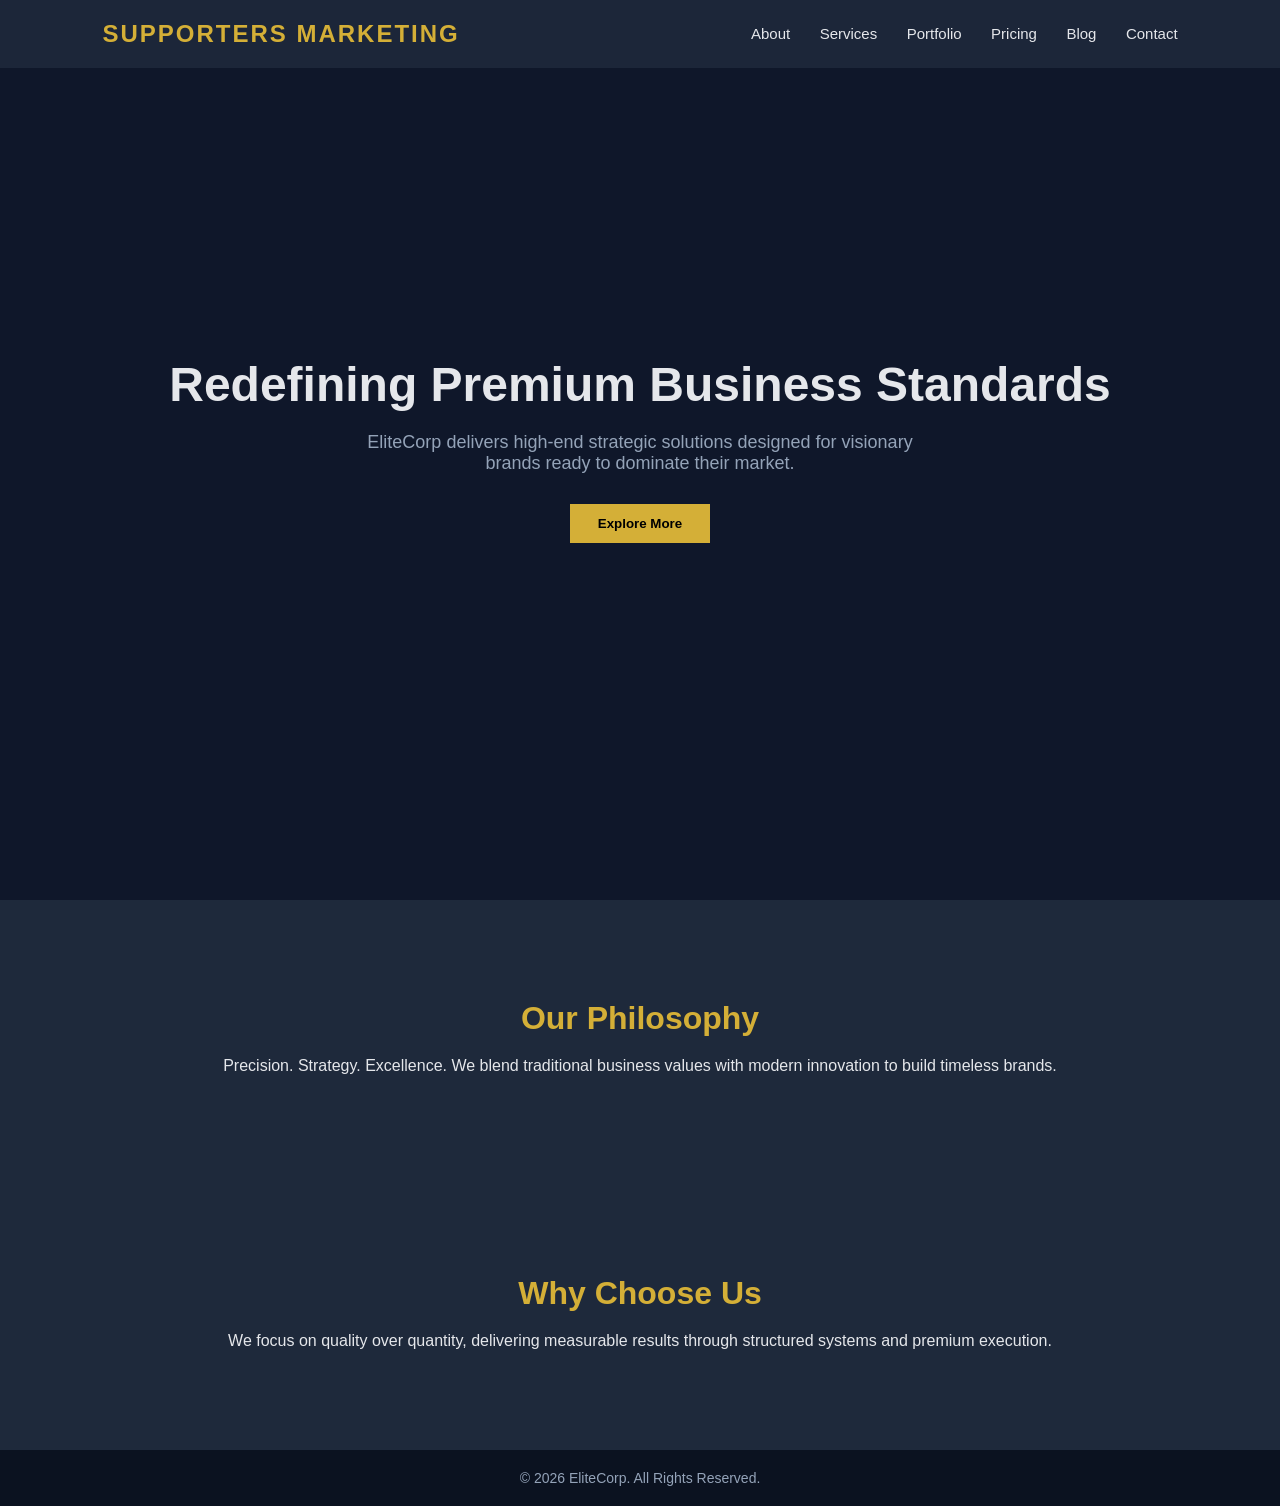
==== index.html @ 67c34c88 "Add files via upload" ====
<!DOCTYPE html>
<html lang="en">
<head>
<meta charset="UTF-8">
<meta name="viewport" content="width=device-width, initial-scale=1.0">
<title>HOME  | Supporters Marketing</title>

<style>
:root {
  --primary-dark: #0f172a;
  --secondary-dark: #1e293b;
  --accent-gold: #d4af37;
  --text-light: #e5e7eb;
  --text-muted: #94a3b8;
}

* {
  margin: 0;
  padding: 0;
  box-sizing: border-box;
  font-family: 'Segoe UI', sans-serif;
  scroll-behavior: smooth;
}

body {
  background: var(--primary-dark);
  color: var(--text-light);
}

header {
  display: flex;
  justify-content: space-between;
  align-items: center;
  padding: 20px 8%;
  background: rgba(30, 41, 59, 0.9);
  backdrop-filter: blur(10px);
  position: fixed;
  width: 100%;
  z-index: 1000;
}

.logo {
  font-size: 24px;
  font-weight: bold;
  color: var(--accent-gold);
  letter-spacing: 2px;
}

nav a {
  margin-left: 25px;
  text-decoration: none;
  color: var(--text-light);
  font-size: 15px;
  transition: 0.3s ease;
}

nav a:hover {
  color: var(--accent-gold);
}

.hero {
  height: 100vh;
  display: flex;
  align-items: center;
  justify-content: center;
  text-align: center;
  padding: 0 10%;
  background: linear-gradient(rgba(15,23,42,0.8), rgba(15,23,42,0.9));
}

.hero h1 {
  font-size: 48px;
  margin-bottom: 20px;
}

.hero p {
  color: var(--text-muted);
  font-size: 18px;
  max-width: 600px;
  margin: 0 auto 30px;
}

.btn {
  padding: 12px 28px;
  background: var(--accent-gold);
  color: #000;
  border: none;
  cursor: pointer;
  font-weight: 600;
  transition: 0.3s ease;
}

.btn:hover {
  background: #b8962e;
  transform: translateY(-3px);
}

.section {
  padding: 100px 8%;
  text-align: center;
  background: var(--secondary-dark);
}

.section h2 {
  font-size: 32px;
  margin-bottom: 20px;
  color: var(--accent-gold);
}

footer {
  text-align: center;
  padding: 20px;
  background: #0b1220;
  font-size: 14px;
  color: var(--text-muted);
}

.fade-in {
  opacity: 0;
  transform: translateY(40px);
  transition: 0.8s ease;
}

.fade-in.show {
  opacity: 1;
  transform: translateY(0);
}
</style>
</head>

<body>

<header>
  <div class="logo">SUPPORTERS MARKETING</div>
  <nav>
    <a href="about.html">About</a>
    <a href="services.html">Services</a>
    <a href="portfolio.html">Portfolio</a>
    <a href="pricing.html">Pricing</a>
    <a href="blog.html">Blog</a>
    <a href="contact.html">Contact</a>
  </nav>
</header>

<section class="hero">
  <div>
    <h1>Redefining Premium Business Standards</h1>
    <p>EliteCorp delivers high-end strategic solutions designed for visionary brands ready to dominate their market.</p>
    <button class="btn">Explore More</button>
  </div>
</section>

<section class="section fade-in">
  <h2>Our Philosophy</h2>
  <p>Precision. Strategy. Excellence. We blend traditional business values with modern innovation to build timeless brands.</p>
</section>

<section class="section fade-in">
  <h2>Why Choose Us</h2>
  <p>We focus on quality over quantity, delivering measurable results through structured systems and premium execution.</p>
</section>

<footer>
  © 2026 EliteCorp. All Rights Reserved.
</footer>

<script>
const elements = document.querySelectorAll('.fade-in');

function revealOnScroll() {
  const windowHeight = window.innerHeight;
  elements.forEach(el => {
    const elementTop = el.getBoundingClientRect().top;
    if (elementTop < windowHeight - 100) {
      el.classList.add('show');
    }
  });
}

window.addEventListener('scroll', revealOnScroll);
</script>

</body>
</html>
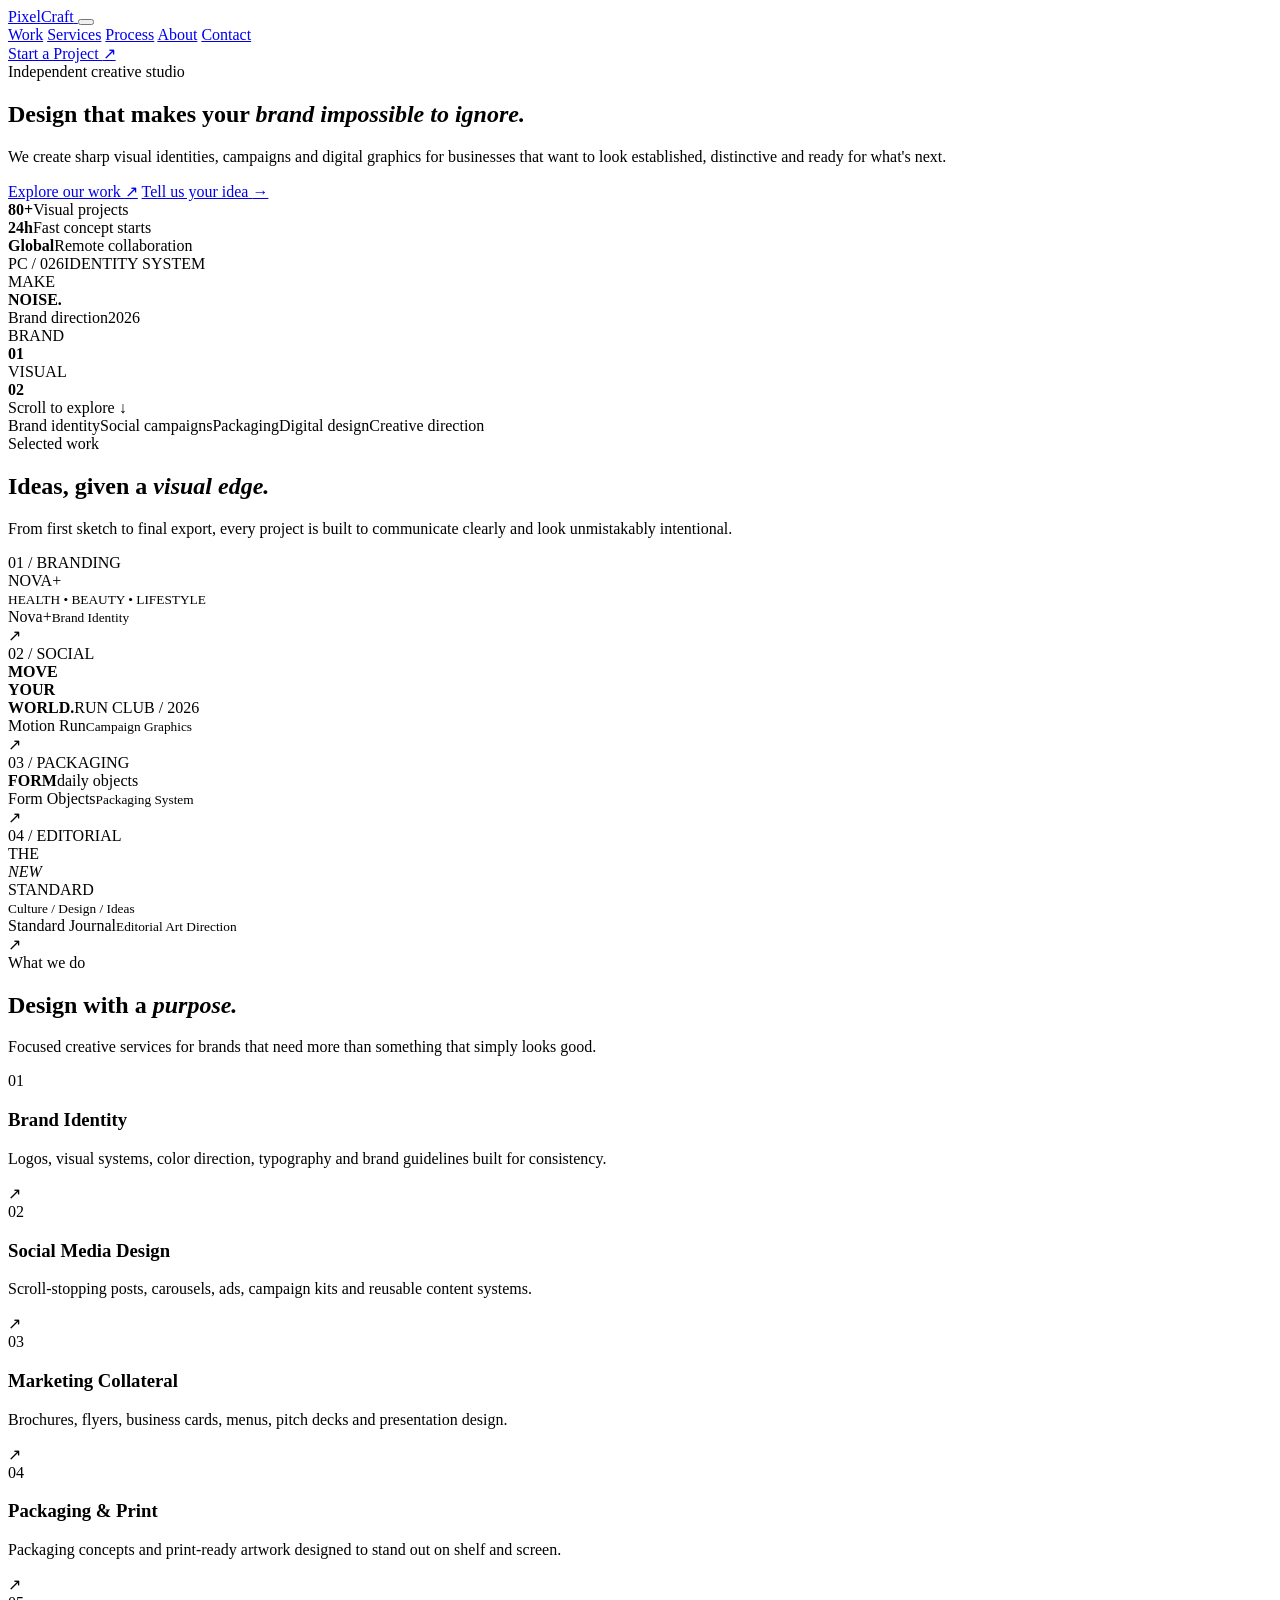
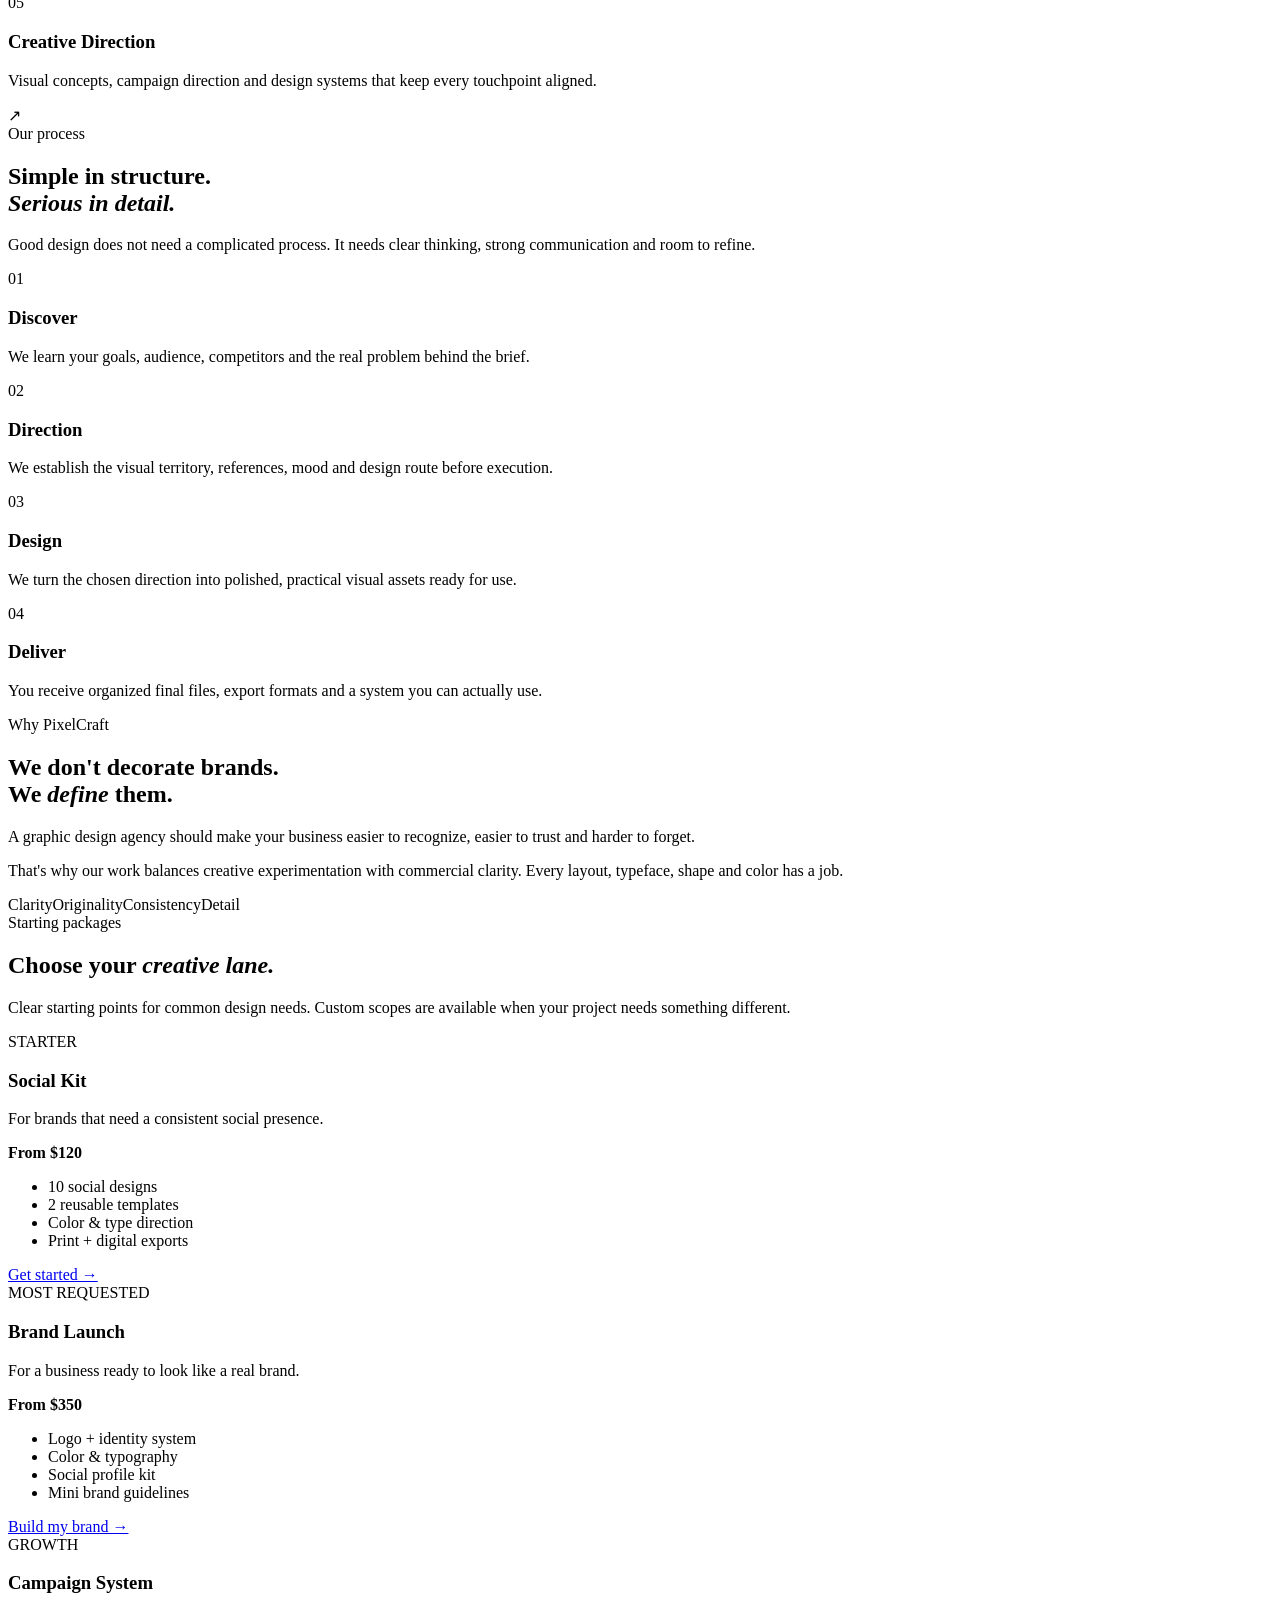
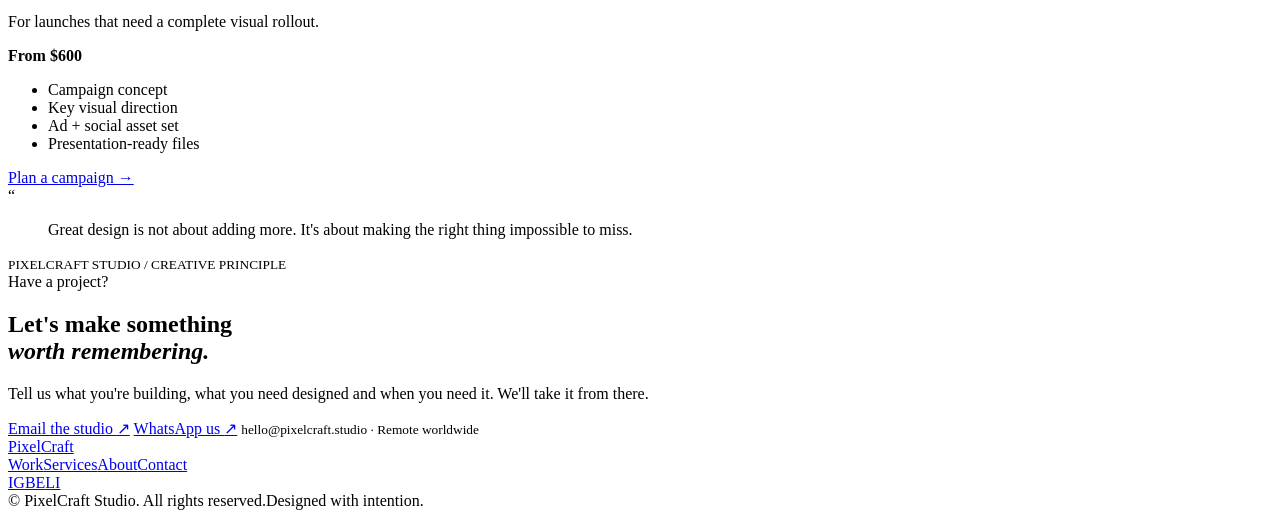
==== commit 6dae9a46: "Create premium graphics design agency website" ====
--- a/index.html
+++ b/index.html
@@ -1,184 +1,219 @@
-<!DOCTYPE html>
-<html lang="en">
-<head>
-<meta charset="UTF-8">
-<meta name="viewport" content="width=device-width, initial-scale=1.0">
-<title>HOME  | Supporters Marketing</title>
-
-<style>
-:root {
-  --primary-dark: #0f172a;
-  --secondary-dark: #1e293b;
-  --accent-gold: #d4af37;
-  --text-light: #e5e7eb;
-  --text-muted: #94a3b8;
-}
-
-* {
-  margin: 0;
-  padding: 0;
-  box-sizing: border-box;
-  font-family: 'Segoe UI', sans-serif;
-  scroll-behavior: smooth;
-}
-
-body {
-  background: var(--primary-dark);
-  color: var(--text-light);
-}
-
-header {
-  display: flex;
-  justify-content: space-between;
-  align-items: center;
-  padding: 20px 8%;
-  background: rgba(30, 41, 59, 0.9);
-  backdrop-filter: blur(10px);
-  position: fixed;
-  width: 100%;
-  z-index: 1000;
-}
-
-.logo {
-  font-size: 24px;
-  font-weight: bold;
-  color: var(--accent-gold);
-  letter-spacing: 2px;
-}
-
-nav a {
-  margin-left: 25px;
-  text-decoration: none;
-  color: var(--text-light);
-  font-size: 15px;
-  transition: 0.3s ease;
-}
-
-nav a:hover {
-  color: var(--accent-gold);
-}
-
-.hero {
-  height: 100vh;
-  display: flex;
-  align-items: center;
-  justify-content: center;
-  text-align: center;
-  padding: 0 10%;
-  background: linear-gradient(rgba(15,23,42,0.8), rgba(15,23,42,0.9));
-}
-
-.hero h1 {
-  font-size: 48px;
-  margin-bottom: 20px;
-}
-
-.hero p {
-  color: var(--text-muted);
-  font-size: 18px;
-  max-width: 600px;
-  margin: 0 auto 30px;
-}
-
-.btn {
-  padding: 12px 28px;
-  background: var(--accent-gold);
-  color: #000;
-  border: none;
-  cursor: pointer;
-  font-weight: 600;
-  transition: 0.3s ease;
-}
-
-.btn:hover {
-  background: #b8962e;
-  transform: translateY(-3px);
-}
-
-.section {
-  padding: 100px 8%;
-  text-align: center;
-  background: var(--secondary-dark);
-}
-
-.section h2 {
-  font-size: 32px;
-  margin-bottom: 20px;
-  color: var(--accent-gold);
-}
-
-footer {
-  text-align: center;
-  padding: 20px;
-  background: #0b1220;
-  font-size: 14px;
-  color: var(--text-muted);
-}
-
-.fade-in {
-  opacity: 0;
-  transform: translateY(40px);
-  transition: 0.8s ease;
-}
-
-.fade-in.show {
-  opacity: 1;
-  transform: translateY(0);
-}
-</style>
-</head>
-
-<body>
-
-<header>
-  <div class="logo">SUPPORTERS MARKETING</div>
-  <nav>
-    <a href="about.html">About</a>
-    <a href="services.html">Services</a>
-    <a href="portfolio.html">Portfolio</a>
-    <a href="pricing.html">Pricing</a>
-    <a href="blog.html">Blog</a>
-    <a href="contact.html">Contact</a>
-  </nav>
-</header>
-
-<section class="hero">
-  <div>
-    <h1>Redefining Premium Business Standards</h1>
-    <p>EliteCorp delivers high-end strategic solutions designed for visionary brands ready to dominate their market.</p>
-    <button class="btn">Explore More</button>
-  </div>
-</section>
-
-<section class="section fade-in">
-  <h2>Our Philosophy</h2>
-  <p>Precision. Strategy. Excellence. We blend traditional business values with modern innovation to build timeless brands.</p>
-</section>
-
-<section class="section fade-in">
-  <h2>Why Choose Us</h2>
-  <p>We focus on quality over quantity, delivering measurable results through structured systems and premium execution.</p>
-</section>
-
-<footer>
-  © 2026 EliteCorp. All Rights Reserved.
-</footer>
-
-<script>
-const elements = document.querySelectorAll('.fade-in');
-
-function revealOnScroll() {
-  const windowHeight = window.innerHeight;
-  elements.forEach(el => {
-    const elementTop = el.getBoundingClientRect().top;
-    if (elementTop < windowHeight - 100) {
-      el.classList.add('show');
-    }
-  });
-}
-
-window.addEventListener('scroll', revealOnScroll);
-</script>
-
-</body>
-</html>
+<!DOCTYPE html>
+<html lang="en">
+<head>
+  <meta charset="UTF-8">
+  <meta name="viewport" content="width=device-width, initial-scale=1.0">
+  <meta name="description" content="PixelCraft Studio — premium graphic design agency creating brand identities, social media creatives, packaging, presentations and digital visuals.">
+  <meta name="keywords" content="graphic design agency, branding, logo design, social media design, packaging design, presentation design">
+  <meta name="author" content="PixelCraft Studio">
+  <meta property="og:title" content="PixelCraft Studio | Graphic Design Agency">
+  <meta property="og:description" content="We turn ideas into visual identities people remember.">
+  <meta property="og:type" content="website">
+  <title>PixelCraft Studio | Graphic Design Agency</title>
+  <link rel="preconnect" href="https://fonts.googleapis.com">
+  <link rel="preconnect" href="https://fonts.gstatic.com" crossorigin>
+  <link href="https://fonts.googleapis.com/css2?family=DM+Sans:wght@400;500;600;700&family=Space+Grotesk:wght@500;600;700&display=swap" rel="stylesheet">
+  <link rel="stylesheet" href="style.css">
+</head>
+<body>
+  <div class="progress"><span id="progress"></span></div>
+  <div class="cursor-glow" id="cursorGlow"></div>
+
+  <header class="header" id="header">
+    <div class="container nav-wrap">
+      <a class="brand" href="#home" aria-label="PixelCraft Studio home">
+        <span class="brand-mark"><i></i><i></i><i></i></span>
+        <span>Pixel<span>Craft</span></span>
+      </a>
+      <button class="menu-toggle" id="menuToggle" aria-label="Open menu" aria-expanded="false"><span></span><span></span></button>
+      <nav id="nav">
+        <a href="#work">Work</a>
+        <a href="#services">Services</a>
+        <a href="#process">Process</a>
+        <a href="#about">About</a>
+        <a href="#contact">Contact</a>
+      </nav>
+      <a class="nav-cta" href="#contact">Start a Project <span>↗</span></a>
+    </div>
+  </header>
+
+  <main>
+    <section class="hero" id="home">
+      <div class="hero-grid"></div>
+      <div class="container hero-layout">
+        <div class="hero-copy reveal">
+          <div class="eyebrow"><span></span> Independent creative studio</div>
+          <h1>Design that makes your <em>brand impossible to ignore.</em></h1>
+          <p>We create sharp visual identities, campaigns and digital graphics for businesses that want to look established, distinctive and ready for what's next.</p>
+          <div class="hero-actions">
+            <a class="button primary" href="#work">Explore our work <span>↗</span></a>
+            <a class="button ghost" href="#contact">Tell us your idea <span>→</span></a>
+          </div>
+          <div class="hero-meta">
+            <div><strong>80+</strong><span>Visual projects</span></div>
+            <div><strong>24h</strong><span>Fast concept starts</span></div>
+            <div><strong>Global</strong><span>Remote collaboration</span></div>
+          </div>
+        </div>
+
+        <div class="hero-art reveal delay-1">
+          <div class="art-orbit orbit-a"></div>
+          <div class="art-orbit orbit-b"></div>
+          <div class="art-card card-main">
+            <div class="card-top"><span>PC / 026</span><span>IDENTITY SYSTEM</span></div>
+            <div class="poster-word">MAKE<br><b>NOISE.</b></div>
+            <div class="poster-shape shape-one"></div>
+            <div class="poster-shape shape-two"></div>
+            <div class="card-bottom"><span>Brand direction</span><span>2026</span></div>
+          </div>
+          <div class="floating-note note-a">BRAND<br><b>01</b></div>
+          <div class="floating-note note-b">VISUAL<br><b>02</b></div>
+        </div>
+      </div>
+      <div class="scroll-cue">Scroll to explore <span>↓</span></div>
+    </section>
+
+    <section class="logo-strip">
+      <div class="container strip-inner">
+        <span>Brand identity</span><i></i><span>Social campaigns</span><i></i><span>Packaging</span><i></i><span>Digital design</span><i></i><span>Creative direction</span>
+      </div>
+    </section>
+
+    <section class="section work" id="work">
+      <div class="container">
+        <div class="section-head reveal">
+          <div><span class="kicker">Selected work</span><h2>Ideas, given a <em>visual edge.</em></h2></div>
+          <p>From first sketch to final export, every project is built to communicate clearly and look unmistakably intentional.</p>
+        </div>
+        <div class="work-grid">
+          <article class="project project-large reveal">
+            <div class="project-visual visual-brand">
+              <span class="project-label">01 / BRANDING</span>
+              <div class="brand-lockup">NOVA<span>+</span></div>
+              <div class="brand-circle"></div>
+              <small>HEALTH • BEAUTY • LIFESTYLE</small>
+            </div>
+            <div class="project-info"><div><span>Nova+</span><small>Brand Identity</small></div><span class="arrow">↗</span></div>
+          </article>
+          <article class="project reveal delay-1">
+            <div class="project-visual visual-social">
+              <span class="project-label">02 / SOCIAL</span>
+              <div class="social-stack"><b>MOVE<br>YOUR<br>WORLD.</b><span>RUN CLUB / 2026</span></div>
+            </div>
+            <div class="project-info"><div><span>Motion Run</span><small>Campaign Graphics</small></div><span class="arrow">↗</span></div>
+          </article>
+          <article class="project reveal">
+            <div class="project-visual visual-pack">
+              <span class="project-label">03 / PACKAGING</span>
+              <div class="pack-box"><b>FORM</b><span>daily objects</span><i></i></div>
+            </div>
+            <div class="project-info"><div><span>Form Objects</span><small>Packaging System</small></div><span class="arrow">↗</span></div>
+          </article>
+          <article class="project project-large reveal delay-1">
+            <div class="project-visual visual-editorial">
+              <span class="project-label">04 / EDITORIAL</span>
+              <div class="editorial-title">THE<br><em>NEW</em><br>STANDARD</div>
+              <div class="editorial-line"></div>
+              <small>Culture / Design / Ideas</small>
+            </div>
+            <div class="project-info"><div><span>Standard Journal</span><small>Editorial Art Direction</small></div><span class="arrow">↗</span></div>
+          </article>
+        </div>
+      </div>
+    </section>
+
+    <section class="section services" id="services">
+      <div class="container">
+        <div class="section-head reveal">
+          <div><span class="kicker">What we do</span><h2>Design with a <em>purpose.</em></h2></div>
+          <p>Focused creative services for brands that need more than something that simply looks good.</p>
+        </div>
+        <div class="services-list">
+          <article class="service reveal"><span class="service-no">01</span><div><h3>Brand Identity</h3><p>Logos, visual systems, color direction, typography and brand guidelines built for consistency.</p></div><span class="service-icon">↗</span></article>
+          <article class="service reveal"><span class="service-no">02</span><div><h3>Social Media Design</h3><p>Scroll-stopping posts, carousels, ads, campaign kits and reusable content systems.</p></div><span class="service-icon">↗</span></article>
+          <article class="service reveal"><span class="service-no">03</span><div><h3>Marketing Collateral</h3><p>Brochures, flyers, business cards, menus, pitch decks and presentation design.</p></div><span class="service-icon">↗</span></article>
+          <article class="service reveal"><span class="service-no">04</span><div><h3>Packaging & Print</h3><p>Packaging concepts and print-ready artwork designed to stand out on shelf and screen.</p></div><span class="service-icon">↗</span></article>
+          <article class="service reveal"><span class="service-no">05</span><div><h3>Creative Direction</h3><p>Visual concepts, campaign direction and design systems that keep every touchpoint aligned.</p></div><span class="service-icon">↗</span></article>
+        </div>
+      </div>
+    </section>
+
+    <section class="section dark-section" id="process">
+      <div class="container">
+        <div class="section-head light reveal">
+          <div><span class="kicker">Our process</span><h2>Simple in structure.<br><em>Serious in detail.</em></h2></div>
+          <p>Good design does not need a complicated process. It needs clear thinking, strong communication and room to refine.</p>
+        </div>
+        <div class="process-grid">
+          <div class="process-step reveal"><span>01</span><h3>Discover</h3><p>We learn your goals, audience, competitors and the real problem behind the brief.</p></div>
+          <div class="process-step reveal delay-1"><span>02</span><h3>Direction</h3><p>We establish the visual territory, references, mood and design route before execution.</p></div>
+          <div class="process-step reveal delay-2"><span>03</span><h3>Design</h3><p>We turn the chosen direction into polished, practical visual assets ready for use.</p></div>
+          <div class="process-step reveal delay-3"><span>04</span><h3>Deliver</h3><p>You receive organized final files, export formats and a system you can actually use.</p></div>
+        </div>
+      </div>
+    </section>
+
+    <section class="section about" id="about">
+      <div class="container about-grid">
+        <div class="about-statement reveal">
+          <span class="kicker">Why PixelCraft</span>
+          <h2>We don't decorate brands.<br>We <em>define</em> them.</h2>
+        </div>
+        <div class="about-copy reveal delay-1">
+          <p class="large">A graphic design agency should make your business easier to recognize, easier to trust and harder to forget.</p>
+          <p>That's why our work balances creative experimentation with commercial clarity. Every layout, typeface, shape and color has a job.</p>
+          <div class="values"><span>Clarity</span><span>Originality</span><span>Consistency</span><span>Detail</span></div>
+        </div>
+      </div>
+    </section>
+
+    <section class="section pricing" id="pricing">
+      <div class="container">
+        <div class="section-head reveal">
+          <div><span class="kicker">Starting packages</span><h2>Choose your <em>creative lane.</em></h2></div>
+          <p>Clear starting points for common design needs. Custom scopes are available when your project needs something different.</p>
+        </div>
+        <div class="pricing-grid">
+          <article class="price-card reveal"><span class="price-tag">STARTER</span><h3>Social Kit</h3><p>For brands that need a consistent social presence.</p><strong>From $120</strong><ul><li>10 social designs</li><li>2 reusable templates</li><li>Color & type direction</li><li>Print + digital exports</li></ul><a href="#contact">Get started →</a></article>
+          <article class="price-card featured reveal delay-1"><span class="price-tag">MOST REQUESTED</span><h3>Brand Launch</h3><p>For a business ready to look like a real brand.</p><strong>From $350</strong><ul><li>Logo + identity system</li><li>Color & typography</li><li>Social profile kit</li><li>Mini brand guidelines</li></ul><a href="#contact">Build my brand →</a></article>
+          <article class="price-card reveal delay-2"><span class="price-tag">GROWTH</span><h3>Campaign System</h3><p>For launches that need a complete visual rollout.</p><strong>From $600</strong><ul><li>Campaign concept</li><li>Key visual direction</li><li>Ad + social asset set</li><li>Presentation-ready files</li></ul><a href="#contact">Plan a campaign →</a></article>
+        </div>
+      </div>
+    </section>
+
+    <section class="section testimonial">
+      <div class="container quote-wrap reveal">
+        <span class="quote-mark">“</span>
+        <blockquote>Great design is not about adding more. It's about making the right thing impossible to miss.</blockquote>
+        <div class="quote-line"><span></span><small>PIXELCRAFT STUDIO / CREATIVE PRINCIPLE</small></div>
+      </div>
+    </section>
+
+    <section class="section contact" id="contact">
+      <div class="container contact-box reveal">
+        <div>
+          <span class="kicker">Have a project?</span>
+          <h2>Let's make something<br><em>worth remembering.</em></h2>
+          <p>Tell us what you're building, what you need designed and when you need it. We'll take it from there.</p>
+        </div>
+        <div class="contact-actions">
+          <a class="button primary large" href="mailto:hello@pixelcraft.studio">Email the studio <span>↗</span></a>
+          <a class="button outline-light large" href="https://wa.me/923149444884" target="_blank" rel="noopener">WhatsApp us <span>↗</span></a>
+          <small>hello@pixelcraft.studio · Remote worldwide</small>
+        </div>
+      </div>
+    </section>
+  </main>
+
+  <footer>
+    <div class="container footer-top">
+      <a class="brand" href="#home"><span class="brand-mark"><i></i><i></i><i></i></span><span>Pixel<span>Craft</span></span></a>
+      <div class="footer-links"><a href="#work">Work</a><a href="#services">Services</a><a href="#about">About</a><a href="#contact">Contact</a></div>
+      <div class="socials"><a href="#" aria-label="Instagram">IG</a><a href="#" aria-label="Behance">BE</a><a href="#" aria-label="LinkedIn">LI</a></div>
+    </div>
+    <div class="container footer-bottom"><span>© <span id="year"></span> PixelCraft Studio. All rights reserved.</span><span>Designed with intention.</span></div>
+  </footer>
+
+  <script src="script.js"></script>
+</body>
+</html>
